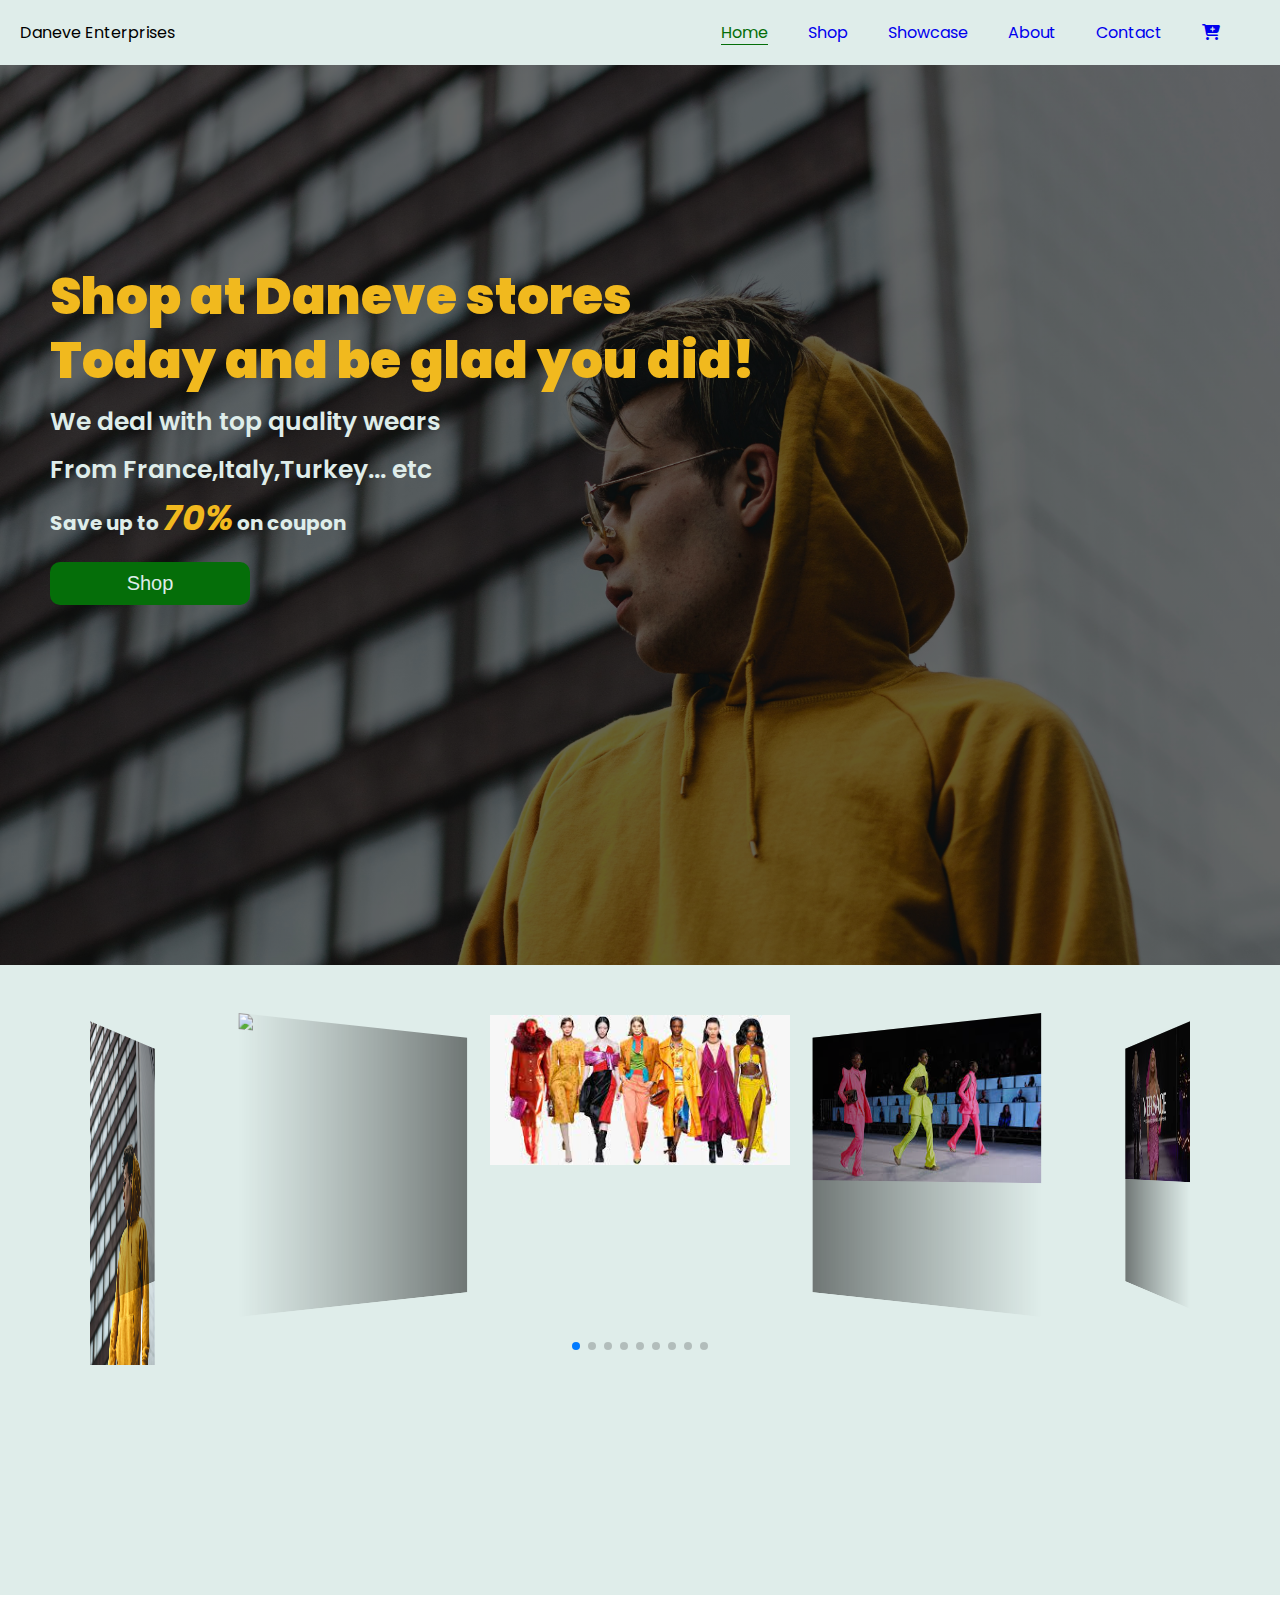
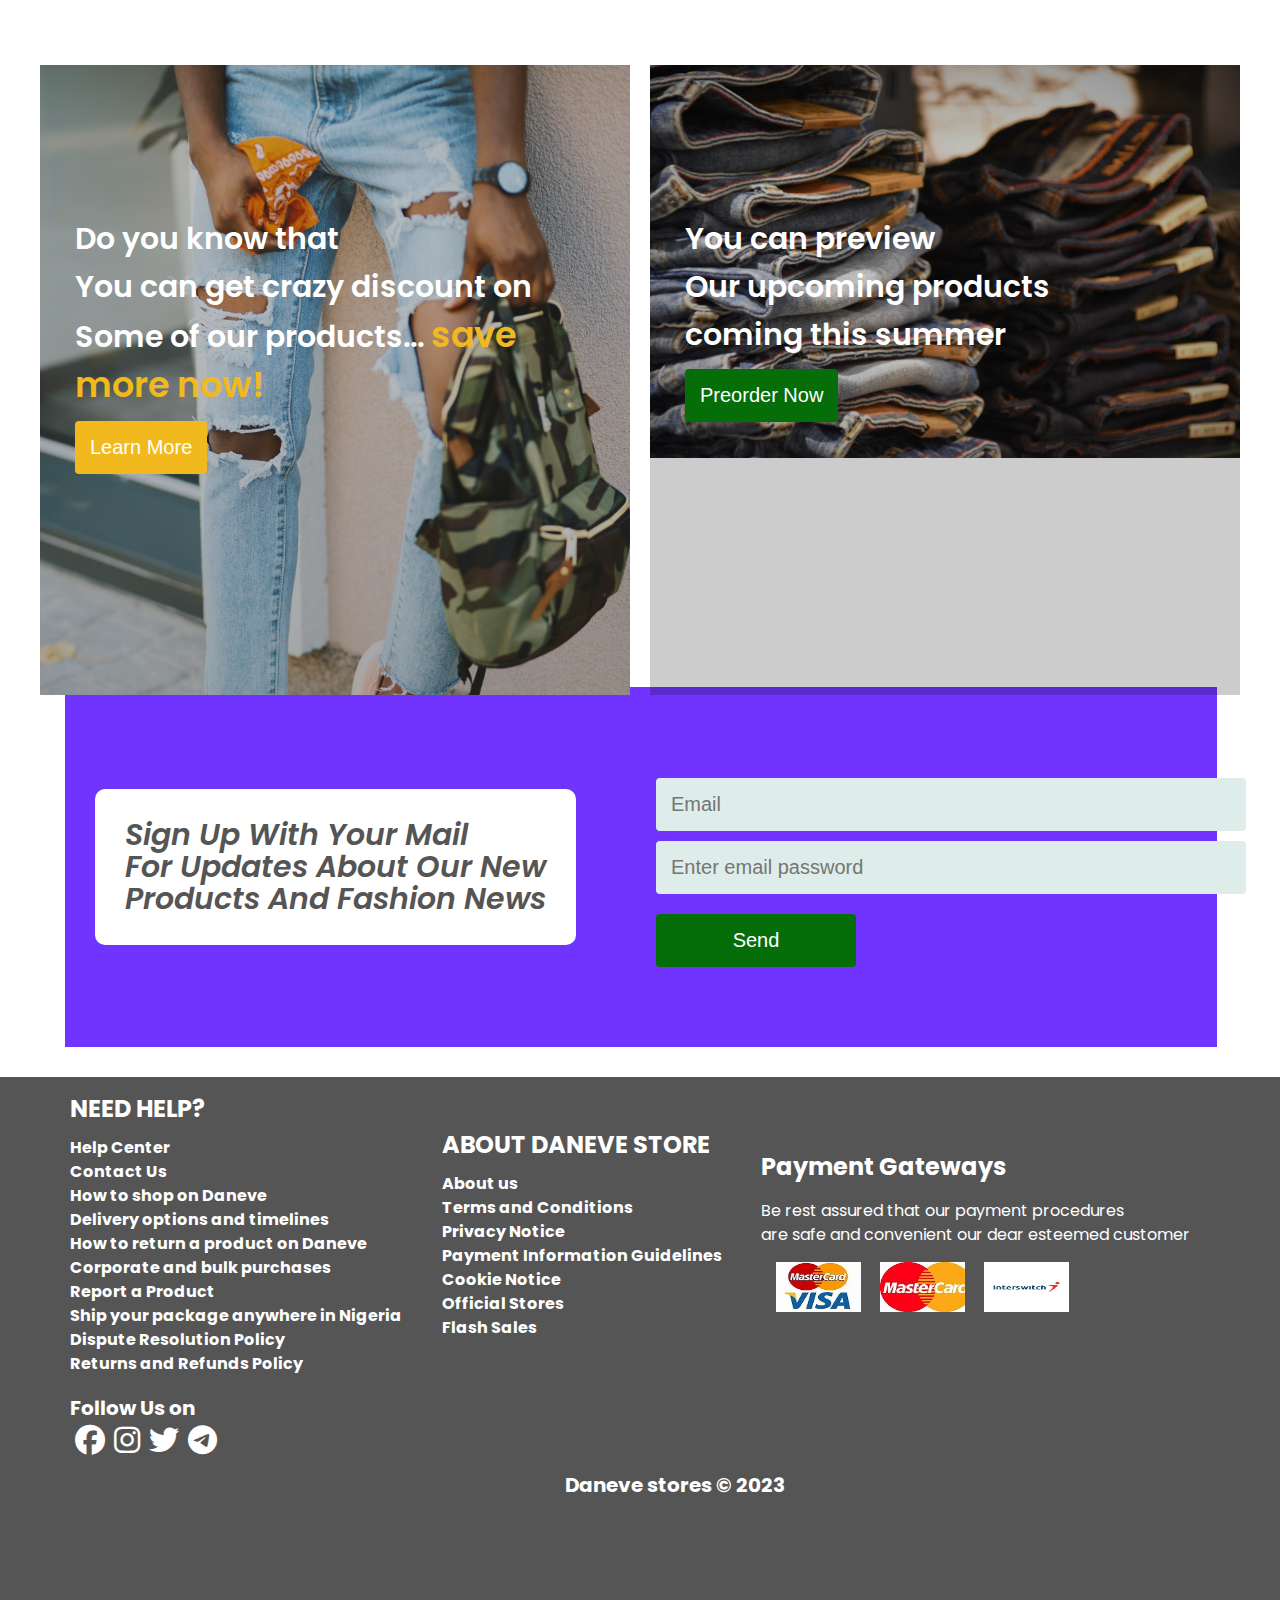
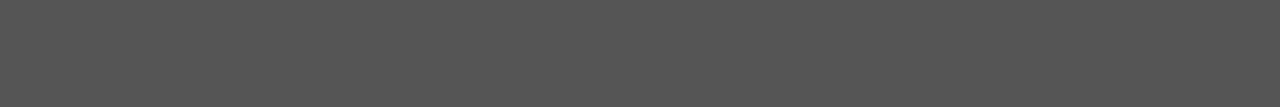
==== index.html @ a5372505 "first commit" ====
<!DOCTYPE html>
<html lang="en">
<head>
    <meta charset="UTF-8">
    <meta name="viewport" content="width=device-width, initial-scale=1.0">
    <meta name="description" content="Shop for your wears at a very affordable price">
    <meta name="keywords" content="clothing,wears,shirt,polo">
    <meta name="author" content="Eze Darlington">
    <link rel="icon" type="image/x-icon" href="./images/favicon (2).ico">
    <link rel="stylesheet" href="https://cdnjs.cloudflare.com/ajax/libs/font-awesome/6.4.0/css/all.min.css">
    <link rel="stylesheet" href="https://cdn.jsdelivr.net/npm/swiper@10/swiper-bundle.min.css" />
    <script src="./script.js" defer></script>

    <link rel="stylesheet" href="./style.css">
    <title>Document</title>
</head>
<body>
    <nav id="nav-bar">
        <div class="nav-container">
            <div class="name">
                Daneve Enterprises
            </div>
            <ul id="nav-list">
                <li><a href="#" class="active">Home</a></li>
                <li><a href="#">Shop</a></li>
                <li><a href="#">Showcase</a></li>
                <li><a href="#">About</a></li>
                <li><a href="#">Contact</a></li>
                <li><a href="#">
                    <i class="fa fa-cart-plus" aria-hidden="true"></i></a></li>
                    <a href="#" id="close"><i class="fa-solid fa-xmark"></i></a>
            </ul>
            <a href="#" id="hamburger"><i class="fa-solid fa-bars"></i></a>
        </div>
    </nav>

    <section id="hero">
        <div class="hero-container">
            <h1>Shop at Daneve stores <br>
            Today and be glad you did!</h1>
            <P>We deal with top quality wears <br>
            From France,Italy,Turkey... etc</P>
            <h4>Save up to <span>70%</span> on coupon</h4>
             <button>Shop</button>
        </div>
    </section>

    <section id="showcase">
        <!-- Swiper -->
        <div class="swiper mySwiper">
          <div class="swiper-wrapper">
            <div class="swiper-slide">
              <img src="./images/showcase/fashion1.jpg" />
            </div>
            <div class="swiper-slide">
              <img src="./images/showcase/fashion4.jpg" />
            </div>
            <div class="swiper-slide">
              <img src="./images/showcase/fashion9.jpg" />
            </div>
            <div class="swiper-slide">
              <img src="./images/showcase/men-fashion.jpg" />
            </div>
            <div class="swiper-slide">
              <img src="./images/showcase/men-fashion2.jpg" />
            </div>
            <div class="swiper-slide">
              <img src="./images/showcase/men-fashion3.jpg" />
            </div>
            <div class="swiper-slide">
              <img src="./images/showcase/show.jpg" />
            </div>
            <div class="swiper-slide">
              <img src="./images/showcase/pexels-marlene-leppänen-1183266.jpg" />
            </div>
            <div class="swiper-slide">
              <img src="./images/showcase/pexels-victor-oluwa-17488170.jpg" />
            </div>
          </div>
          <div class="swiper-pagination"></div>
        </div>
    </section>

    <section id="promo">
        <div class="promo-container">
            <div class="preorder">
                <h3>Do you know that<br>
                You can get crazy discount on <br>
            Some of our products... <span>save more now!</span></h3>
            <button class="btn-orange opacity">Learn More</button>
            </div>

            <div class="discount">
                <h3>You can preview <br>
                Our upcoming products <br>
            coming this summer</h3>
            <button class="btn-green opacity">Preorder Now</button>
            </div>
        </div>
    </section>

    <section id="newsletter">
        <div class="news-container">
            <div class="form-text">
                <h3>Sign up with your mail <br>
                    For updates about our new <br>
                Products and fashion news</h3>
            </div>
            <div class="form">
               <form>
                 <input id="email" name="Email" type="email" placeholder="Email" required>
                 <input id="password" name="Password" type="password" placeholder="Enter email password" required>
                 <button class="btn-green" type="submit">Send</button>
              </form>
            </div>
        </div>
    </section>

    <footer id="footer-section">
        <div class="footer-container">
            <div class="help">
                <h2>NEED HELP?</h2>
                <h4><a href="#">Help Center</a></h4>
                <h4><a href="#">Contact Us</a></h4>
                <h4><a href="#">How to shop on Daneve</a></h4>
                <h4><a href="#">Delivery options and timelines</a></h4>
                <h4><a href="#">How to return a product on Daneve</a></h4>
                <h4><a href="#">Corporate and bulk purchases</a></h4>
                <h4><a href="#">Report a Product</a></h4>
                <h4><a href="#">Ship your package anywhere in Nigeria</a></h4>
                <h4><a href="#">Dispute Resolution Policy</a></h4>
                <h4><a href="#">Returns and Refunds Policy
                </a></h4>
            </div>
            <div class="about">
                <h2>ABOUT DANEVE STORE</h2>
                <h4><a href="#"> About us</a></h4>
                <h4><a href="#">Terms and Conditions</a></h4>
                <h4><a href="#">Privacy Notice</a></h4>
                <h4><a href="#">Payment Information Guidelines</a></h4>
                <h4><a href="#">Cookie Notice</a></h4>
                <h4><a href="#">Official Stores</a></h4>
                <h4><a href="#">Flash Sales</a></h4> 
            </div>
            <div class="payment">
                <h2>Payment Gateways</h2>
                <p>Be rest assured that our payment procedures <br>
                are safe and convenient our dear esteemed customer</p>
                <img src="./images/payment/mastercard.jpg" alt="">
                <img src="./images/payment/mastercard2.jpg" alt="">
                <img src="./images/payment/interswitch.png" alt="">
            </div>
        </div>
        <div class="follow">
            <h5>Follow Us on</h5>
            <a href="#"><i class="fab fa-facebook"></i></a>
            <a href="#"><i class="fab fa-instagram"></i></a>
            <a href="#"><i class="fab fa-twitter"></i></a>
            <a href="#"><i class="fab fa-telegram"></i></a>
            <h6>Daneve stores &copy; 2023</h6>
        </div>
    </footer>

   
















    <!-- Swiper JS -->
    <script src="https://cdn.jsdelivr.net/npm/swiper@10/swiper-bundle.min.js"></script>
    <!-- Initialize Swiper -->
    <script>
      var swiper = new Swiper(".mySwiper", {
        effect: "coverflow",
        loop:true,
        grabCursor: true,
        centeredSlides: true,
        slidesPerView: "auto",
        coverflowEffect: {
          rotate: 50,
          stretch: 0,
          depth: 100,
          modifier: 1,
          slideShadows: true,
        },
        pagination: {
          el: ".swiper-pagination",
        },
      }); 
</script>
    
</body>
</html>
---- style.css ----
@import url('https://fonts.googleapis.com/css2?family=League+Spartan&family=Poppins:wght@300&display=swap');

:root{
    --primary-color: #dfedea;
    --secondary-color: #101210;
    --btn-normal: #056e09;
    --btn-light: #dfedea;
}

*{
    margin: 0;
    padding: 0;
    box-sizing: border-box;
}

.btn-normal{
    border: none;
    background-color:#fff;
    padding: 15px;
    border-radius: 4px;
    text-align: center;
    cursor: pointer;
    font-size: 20px;
 }
 .btn-green{
    border: none;
    background-color:#056e09;
    padding: 15px;
    border-radius: 4px;
    text-align: center;
    cursor: pointer;
    color: #fff;
    font-size: 20px;
 }
 .btn-orange{
    border: none;
    background-color:#f1b91e;
    padding: 15px;
    border-radius: 4px;
    text-align: center;
    cursor: pointer;
    font-size: 20px;
    color: #fff;
 }

li{
    list-style: none;
}
a{
    text-decoration: none;
}
body{
    width: 100vw;
    font-family: 'League Spartan', sans-serif;
    font-family: 'Poppins', sans-serif;
    background-image: var(--primary-color);
}
/* Nav style */
#nav-bar{
    position: sticky;
    top: 0;
    left: 0;
}
#nav-bar .nav-container{
    width: 100%;
    display: flex;
    align-items: center;
    justify-content: space-between;
    padding: 20px;
    background-color:var(--primary-color) ;
}
#nav-list{
    display: flex;
    padding: 0px 20px 0px 0px;  
}
#nav-list li{
    margin-right: 20px;
    padding-left: 20px;
}
#nav-list li .active{
    color: var(--btn-normal);
    border-bottom: 1px solid #056e09;
    width: 5px;
}
/* Hero section */
#hero{
    width: 100%;
    height: 100vh;
    background-color: var(--primary-color);
    background-image: linear-gradient(rgba(0,0,0,0.6),rgba(0,0,0,0.6)),url('./images/showcase/pexels-marlene-leppänen-1183266.jpg');
    background-position: 30% 30%;
    background-size: 100%;
}
#hero .hero-container{
    padding-left: 50px;
    padding-top: 200px;
    line-height: 3rem;
    color: var(--primary-color);
}
.hero-container h1{
    font-size: 50px;
    font-weight: 900;
    line-height: 4rem;
    margin-bottom: 5px;
    color: #f1b91e;
}
.hero-container p{
    font-size: 25px;
    font-weight: 600;
}
.hero-container h4{
    font-size: 20px;
    margin-bottom: 5px;
}
.hero-container h4 span{
    color: #f1b91e;
    font-style: italic;
    font-size: 35px;
}
.hero-container button{
    width: 200px;
    border: none;
    padding: 10px;
    text-align: center;
    margin-top: 10px;
    background-color: var(--btn-normal);
    color:var(--primary-color);
    font-size: 20px;
    cursor: pointer;
    border-radius: 10px;
}
.hero-container button:hover{
    background-color: var(--btn-light);
    color: #555;
}
/* Showcase page */
#showcase{
    width: 100%;
    height: 70vh;
    background-color: var(--primary-color);
}
#showcase .swiper{
      width: 100%;
      padding-top: 50px;
      padding-bottom: 50px;
}
.swiper .swiper-slide {
      background-position: center;
      background-size: cover;
      width: 300px;
      height: 300px;
}
.swiper  .swiper-slide img {
      display: block;
      width: 100%;
}
/* promo section */
#promo{
    width: 100%;
    margin-top:50px;
    margin-bottom: 15%;
}
#promo .promo-container{
    display: flex;
    width: 100%;
    height: 50vh;
    padding: 20px 40px 20px 40px;
    color: #ffff;
}
#promo .preorder{
   width: 100%;
   height: 70vh;
   background-image: linear-gradient(rgba(0,0,0,0.2),rgba(0,0,0,0.3)),url(./images/products/pexels-godisable-jacob-1346187.jpg); 
   background-size: 100%;
   background-repeat: no-repeat;
   padding: 150px 20px 20px 35px;
   margin-right: 20px;
   line-height: 2rem;
   cursor: pointer;
}
#promo .discount{
    width: 100%;
    height: 70vh;
    background-image: linear-gradient(rgba(0,0,0,0.2),rgba(0,0,0,0.2)),url(./images/products/pexels-waldemar-2129970.jpg); 
    background-size: 100%;
    background-repeat: no-repeat;
    padding: 150px 20px 20px 35px;
    line-height: 2rem;
    cursor: pointer;
 }
 .preorder h3{
    font-size: 30px;
    font-weight: 600;
    margin-bottom: 10px;
    line-height: 3rem;
 }
 .preorder h3 span{
    color: #f1b91e;
    font-size: 35px;
 }
 .discount h3{
    font-size: 30px;
    font-weight: 600;
    margin-bottom: 10px;
    line-height: 3rem;
 }
 .opacity:hover{
    opacity: 0.7;
    transform: translate3d(20px 20px);
 }
 /* Newsletter */
 #newsletter{
    width: 100%;
 }
 #newsletter .news-container{
    width: 90%;
    height: 40vh;
    background-color: rgba(76, 0, 255, 0.795);
    display: flex;
    flex-wrap: wrap;
    align-items: center;
    margin: 0px 30px 30px 65px;
    padding: 30px;
    display: flex;
    color: #fff;
 }
 .news-container .form{
    margin-left: 80px;
 }
 .form-text h3{
    font-size: 30px;
    font-weight: 600;
    line-height: 2rem;
    font-style: oblique;
    color: #555;
    text-transform: capitalize;
    background-color: #ffff;
    border: none;
    border-radius: 10px;
    padding: 30px;
 }
 .form input{
    display: block;
    width: 200%;
    background: var(--primary-color);
    font-size: 20px;
    padding: 15px;
    border-radius: 4px;
    margin-top: 10px;
    border: none;
    outline: none;
 }
 .form button{
    width: 200px;
    margin-top: 20px;
 }
 #footer-section{
    width: 100%;
    height: 70vh;
    background: #555;
    margin-top: 30px;
    color: #ffff;
    line-height: 1.5rem;
 }
 /* Footer section */
 #footer-section .footer-container{
    display: flex;
    align-items: center;
    justify-content: space-between;
    flex-wrap: wrap;
    padding: 20px;
 }
 .footer-container .help{
    padding-left: 50px;
 }
 .footer-container .payment{
    padding-right: 50px;
 }
  .help h4 a{
    line-height: 1.5rem;
    color: #ffff;
    margin-top: 5px;
 }
 .help h2{
    margin-bottom: 15px;
 }
 .about h2{
    margin-bottom: 15px;
 }
 .payment h1{
    margin-bottom: 15px;
 }
 .about h4 a{
    line-height: 1.5rem;
    padding: 20px 0px 0px 0px;
    color: #ffff;
    margin-top: 5px;
 }
 .payment p{
    line-height: 1.5rem;
    padding: 20px 20px 0px 0px;
    color: #ffff;
    margin-bottom: 15px;
 }

 .help h4:hover{
    border-bottom: 1px solid #fff;
    width:fit-content;
 }
  .about h4:hover{
    border-bottom: 1px solid #fff;
    width: fit-content;
 }
 .payment img{
    width: 100px;
    height: 50px;
    cursor: pointer;
    padding-left: 15px;
 }
 #footer-section .follow{
    margin-left: 50px;
    padding-left: 20px;
 }
 .follow h5{
    font-size: 20px;
    margin-bottom: 5px;
 }
 .follow i{
    font-size: 30px;
    cursor: pointer;
    padding-left: 5px;
    color: #fff;
 }
 .follow h6{
    text-align: center;
    font-size: 20px;
    margin-top: 15px;
 }
 #hamburger{
   display: none;
 }
 #close{
   display: none;
 }

 /* Media querrry for ipad mini */

 @media(max-width: 768px){
   #hamburger{
      display: none;
   }
   #close{
      display: none;
   }
   #nav-list li {
      margin-right: 5px;
      padding-left: 10px;
  }
  #hero {
   height: 70vh;
   background-position: top 30% right 5%;
   background-size: 80%;
}
.hero-container h1 {
   font-size: 30px;
   font-weight: 800;
   line-height: 3rem;
}
#promo .discount {
   margin-bottom: 300px;
   height: 60vh;
}
#promo .preorder {
   height: 60vh;
}

#newsletter .news-container {
   flex-direction: column;
   flex-wrap: nowrap;
   align-items: center;
   justify-content: center;
   margin-top: 150px;
   margin-left: 30px;
}
.form input {
  margin-right: 400px;
  width: 80%;
}
#footer-section .footer-container {
   display: flex;
   align-items: center;
   flex-wrap: wrap;
}
.footer-container .payment {
   margin-top: 30px;
   margin-left: 30px;
   padding-left: 20px;
}
.follow h6 {
   font-size: 30px;
   margin-top: 45px;
   padding-top: 30px;
}

 }
 @media(max-width: 360px){
   #nav-bar .nav-container {
      width: 100vw;
      display: flex;
      flex-direction: row;
  }
   #nav-list{
      position: fixed;
      width: 200px;
      height: 100vh;
      top: 0;
      right: -200px;
      background-color: var(--primary-color);
      display: flex;
      flex-direction: column;
      padding: 20px 20px;
      transition: all 0.3s ease-in;
  }
  #nav-list li {
   margin-top: 20px;
   padding-top: 30px;
}
#hamburger{
   display: block;
}
#nav-bar .open{
   right: 0;
}
#nav-list #close{
   position: absolute;
   display: block;
   left: 20%;
}
#hero {
   height: 70vh;
   background-position: top 30% right 5%;
   background-size: 100%;
   background-repeat: no-repeat;
}
.hero-container h1 {
   margin-top: -50px;
   font-size: 20px;
   font-weight: 800;
   line-height: 1.5rem;
}
.hero-container p {
   font-size: 15px;
   font-weight: 600;
   line-height: 2rem;
}
.hero-container h4 {
   font-size: 15px;
   margin-bottom: 5px;
   line-height: 1.5rem;
}
#promo .promo-container {
   display: flex;
   flex-direction: column;
   width: 100%;
   height: 100vh;
   padding: 20px 40px 20px 40px;
   color: #ffff;
}
#promo .preorder {
   width: 100%;
   height: 100vh;
   align-items: center;
   justify-content: center;
   padding: 20px;
   line-height: 1.5rem;
   margin-bottom: 50px;
}
.preorder h3 {
   font-size: 20px;
   font-weight: 600;
   margin-bottom: 3px;
   line-height: 2rem;
}
#promo .discount {
   width: 100%;
   height: 80vh;
   padding: 20px;
   line-height: 1.5rem;
   align-items: center;
   justify-content: center;
   margin-bottom: 0px;
}
.discount h3 {
   font-size: 20px;
   font-weight: 600;
   margin-bottom: 5px;
   line-height: 2.5rem;
}
#newsletter .news-container {
   width: 100%;
   height: 70vh;
   flex-direction: column;
   flex-wrap: nowrap;
   align-items: center;
   justify-content: center;
   margin-top: 10px;
   margin-left: 30px;
   padding: 10px;
}
.form-text h3 {
   padding: 30px;
}
.form input {
   margin-right: 350px;
   width: 70%;
}
#footer-section {
   width: 100%;
   height: 100%;
   background: #555;
   margin-top: 20px;
   display: flex;
   flex-direction: column;
}
.footer-container .help {
   padding: 20px;

}
.footer-container .about{
   padding: 20px;
}
.about h2{
   font-size: 25px;
}
.footer-container .payment {
   margin-top: 30px;
   margin-left:0px;
   padding: 20px;
}
#footer-section .follow {
   margin-left: 15px;
   padding:20px;
}
.help h2 {
   margin-bottom: 15px;
   color: #f1b91e;
}
.about h2 {
   margin-bottom: 15px;
   color: #f1b91e;
}
.payment h2{
   font-size: 25;
   color: #f1b91e;
}
.payment img {
   width: 50px;
   height: 50px;
   padding-left: 5px;
}
.follow h6 {
   font-size: 15px;
   margin-top: 45px;
   padding-top: 30px;
}

 }
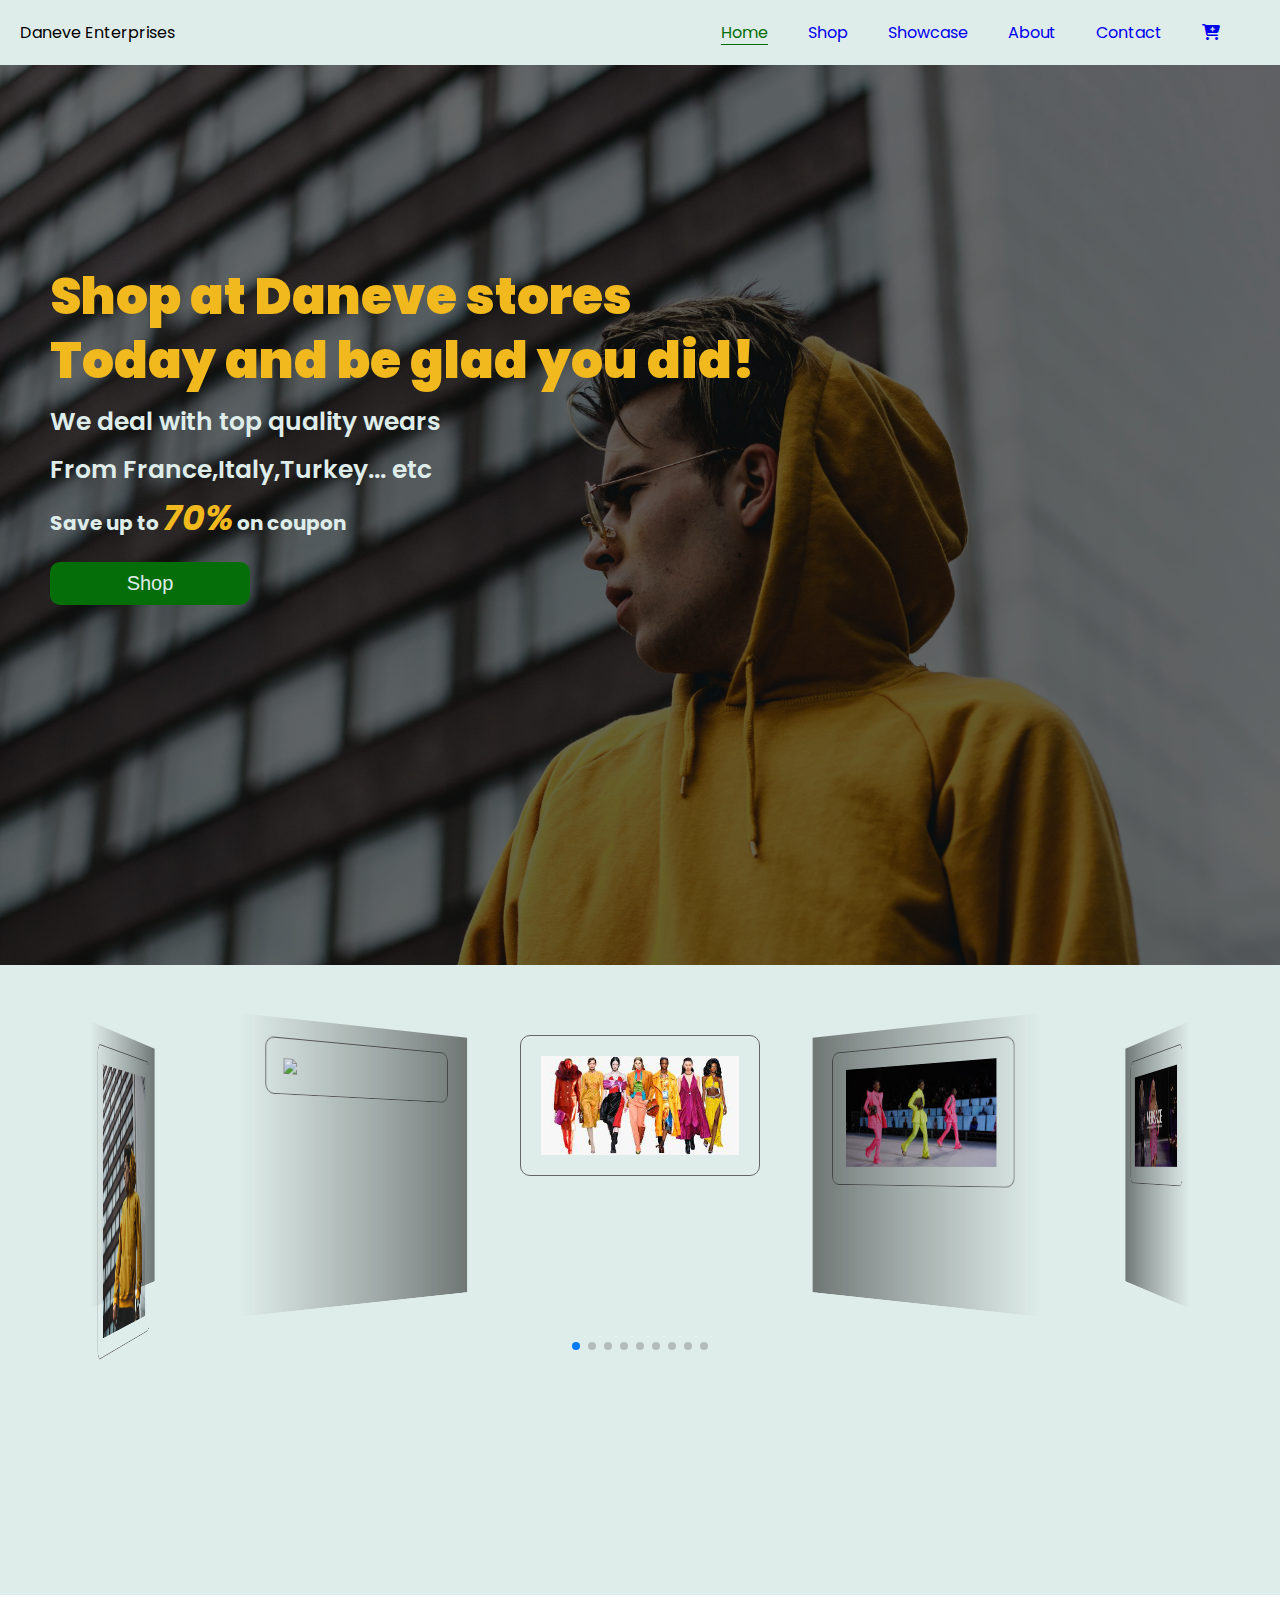
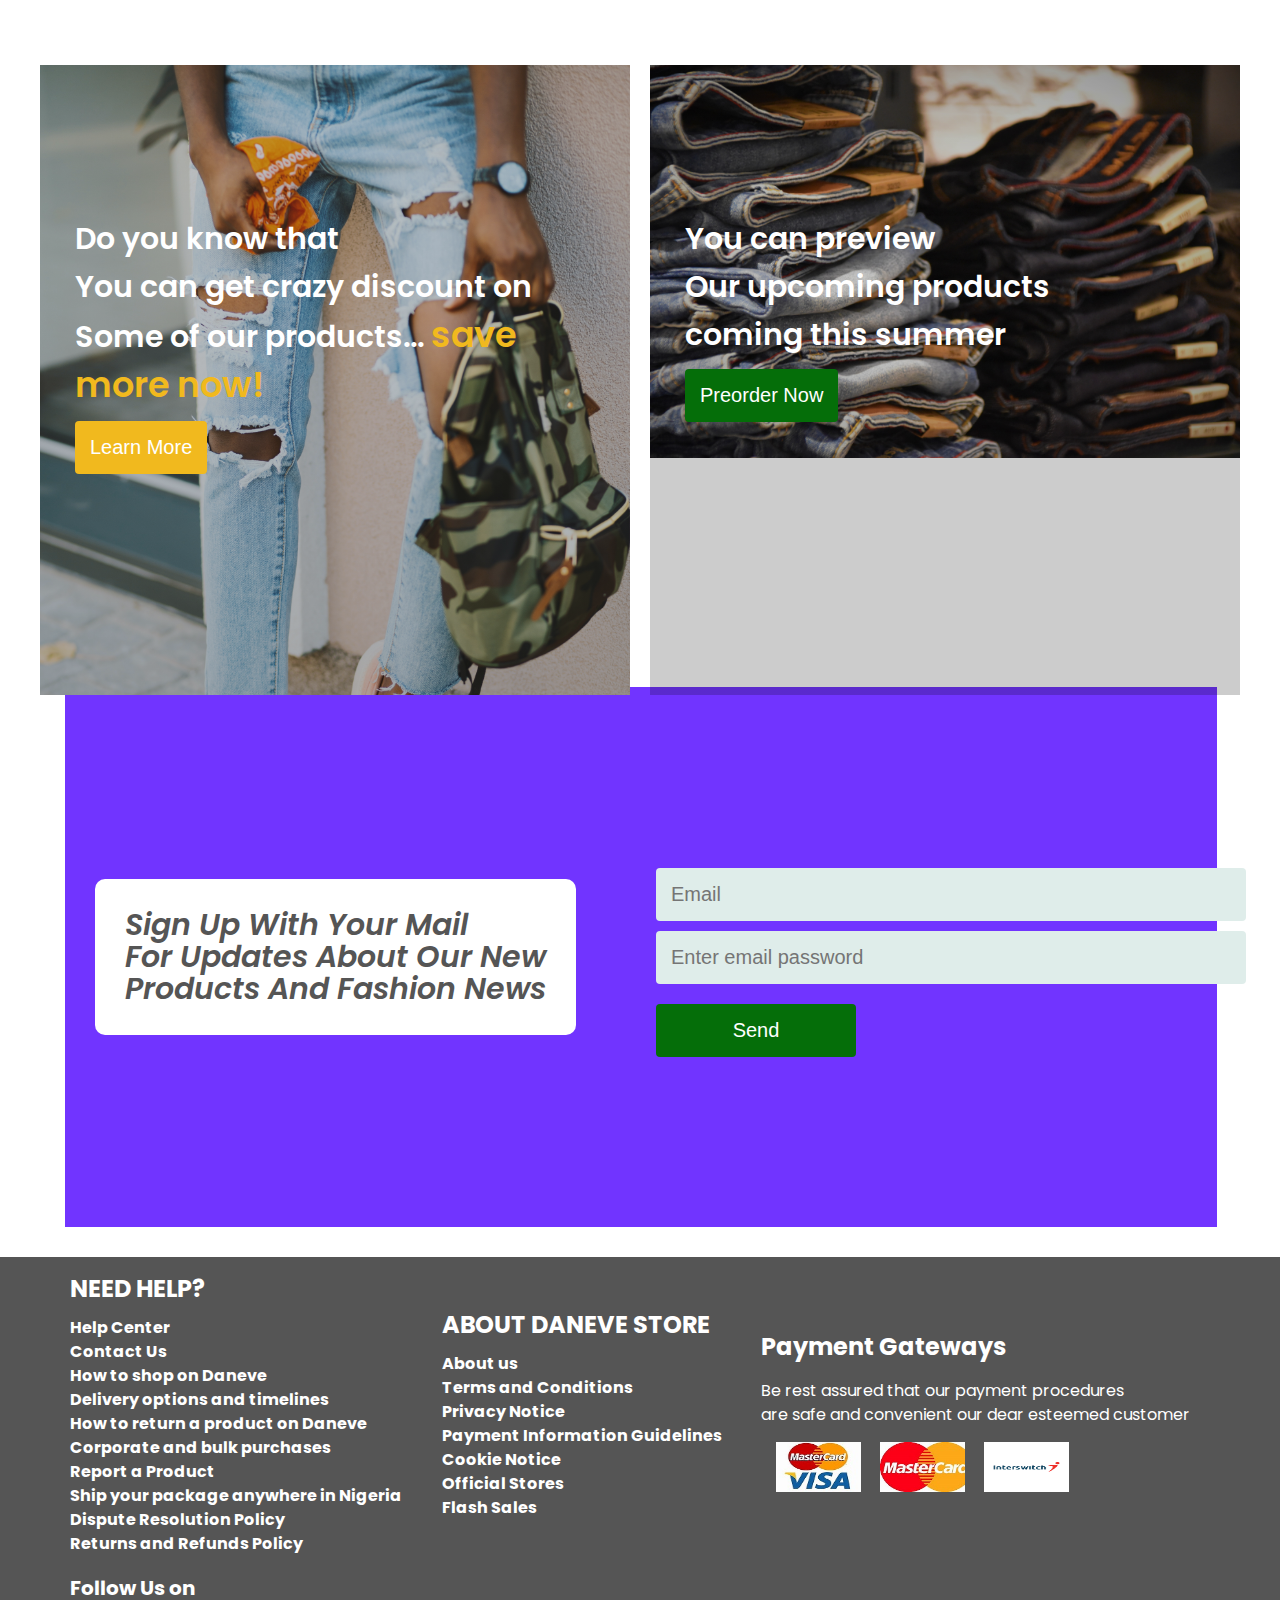
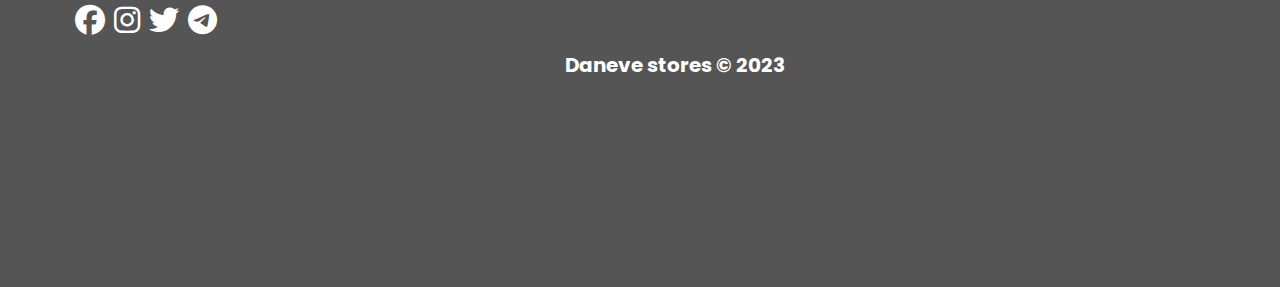
==== commit b390f271: "second commit" ====
--- a/index.html
+++ b/index.html
@@ -12,7 +12,7 @@
     <script src="./script.js" defer></script>
 
     <link rel="stylesheet" href="./style.css">
-    <title>Document</title>
+    <title>Daneve Store | Home</title>
 </head>
 <body>
     <nav id="nav-bar">
@@ -22,7 +22,7 @@
             </div>
             <ul id="nav-list">
                 <li><a href="#" class="active">Home</a></li>
-                <li><a href="#">Shop</a></li>
+                <li><a href="./pages/shop.html">Shop</a></li>
                 <li><a href="#">Showcase</a></li>
                 <li><a href="#">About</a></li>
                 <li><a href="#">Contact</a></li>
@@ -199,7 +199,21 @@
           el: ".swiper-pagination",
         },
       }); 
+
+
+      // Text twak
+      var Tawk_API=Tawk_API||{}, Tawk_LoadStart=new Date();
+(function(){
+var s1=document.createElement("script"),s0=document.getElementsByTagName("script")[0];
+s1.async=true;
+s1.src='https://embed.tawk.to/64bb6b5a94cf5d49dc65a46b/1h5u1mn3h';
+s1.charset='UTF-8';
+s1.setAttribute('crossorigin','*');
+s0.parentNode.insertBefore(s1,s0);
+})();
+
 </script>
+
     
 </body>
 </html>--- a/style.css
+++ b/style.css
@@ -11,6 +11,10 @@
     margin: 0;
     padding: 0;
     box-sizing: border-box;
+}
+
+.section-margin-1{
+   margin-top: 30px;
 }
 
 .btn-normal{
@@ -214,7 +218,7 @@
  }
  #newsletter .news-container{
     width: 90%;
-    height: 40vh;
+    height: 60vh;
     background-color: rgba(76, 0, 255, 0.795);
     display: flex;
     flex-wrap: wrap;
@@ -342,6 +346,152 @@
  #close{
    display: none;
  }
+
+ /* Shop Page */
+
+ #feature .feature-container{
+   display: flex;
+   flex-wrap: wrap;
+   padding: 20px 40px;
+ }
+ #feature h2{
+   text-align: center;
+   font-size: 50px;
+   font-weight: 800;
+   margin-bottom: 10px;
+ }
+ .feature-container div{
+   flex: 1;
+ }
+ .feature-container div h5{
+   text-align: center;
+   background-color: rgba(223, 6, 187, 0.795);
+   color: #dfedea;
+   font-weight: 600;
+   padding: 5px;
+   margin-right: 50px;
+   font-size: 15px;
+ }
+ .feature-container div:nth-child(2) h5{
+   background-color: #056e09;
+ }
+ .feature-container div:nth-child(3) h5{
+   background: hsl(170deg, 60%, 45%);
+ }
+ .feature-container div:nth-child(4) h5{
+   background-color: #f05959;
+ }
+ .feature-container div:nth-child(5) h5{
+   background-color: #78e710;
+ }
+ .feature-container div:nth-child(6) h5{
+   background-color: #6e03e9;
+ }
+
+ #product-1{
+   margin-top: 10%;
+   margin-bottom: 5%;
+ }
+ #product-1 .product-container {
+   display: grid;
+   grid-template-columns: repeat(4, 1fr);
+   grid-gap: 20px;
+   padding: 20px;
+   margin: 0px 20px;
+ }
+ .product-title h2{
+   text-align: center;
+   border-bottom: 1px transparent;
+   border-style: inset;
+   padding: 5px;
+   font-weight: 900;
+   color: #056e09;
+ }
+ .product-container div{
+   position: relative;
+   margin: 0px 30px;
+   border: 1px solid #555;
+   border-radius: 30px;
+ }
+ .product-container div img{
+   width: 80%;
+   height: 70%;
+   border: 1px solid #555;
+   padding: 30px;
+   margin: 20px;
+   border-radius: 20px;
+ }
+ .product-container div img:hover{
+   transform: translate3d(-5px, -5px, 50px);
+   cursor: pointer;
+ }
+ .product-container div h4{
+   padding-left: 20px;
+ }
+ .product-container div h5{
+   padding-left: 20px;
+ }
+ .product-container div i{
+   position: absolute;
+   right: 10%;
+   bottom: 10%;
+   cursor: pointer;
+ }
+
+ .news-container textarea{
+   margin-top: 5px;
+   width: 90%;
+   height: 130px;
+   outline: none;
+   border: none;
+ } 
+ .form .shop-btn{
+   margin-top: 5px;
+   background-color: #6e03e9;
+ }
+ #newsletter .message-box{
+   background-color: hsl(138, 90%, 15%);
+   border-radius: 5px;
+ }
+
+
+
+ .swiper-shop{
+   padding: 20px;
+   margin: 0px 20px 30px 20px;
+ }
+
+ .swiper-slide{
+   padding: 20px 30px;
+   border: 1px transparent #666;
+   border-radius: 20px;
+   position: relative;
+ }
+ .swiper-slide h3{
+   position: absolute;
+   top: 10%;
+   left: 15%;
+   border: 1px solid #f05959;
+   border-radius: 50%;
+   padding: 2px;
+   background: #f05959;
+   color: #fff;
+   font-size: 20px;
+ }
+ .swiper-slide img{
+   border: 1px solid #666;
+   border-radius: 10px;
+   padding: 20px;
+ }
+ .swiper-slide h4,
+ .swiper-slide h6,
+ .swiper-slide a{
+   font-size: 20px;
+   line-height: 1.5rem;
+   margin-top: 3px;
+   padding-left: 40px;
+ }
+ 
 
  /* Media querrry for ipad mini */
 
@@ -498,7 +648,7 @@
 }
 #newsletter .news-container {
    width: 100%;
-   height: 70vh;
+   height: 80vh;
    flex-direction: column;
    flex-wrap: nowrap;
    align-items: center;
